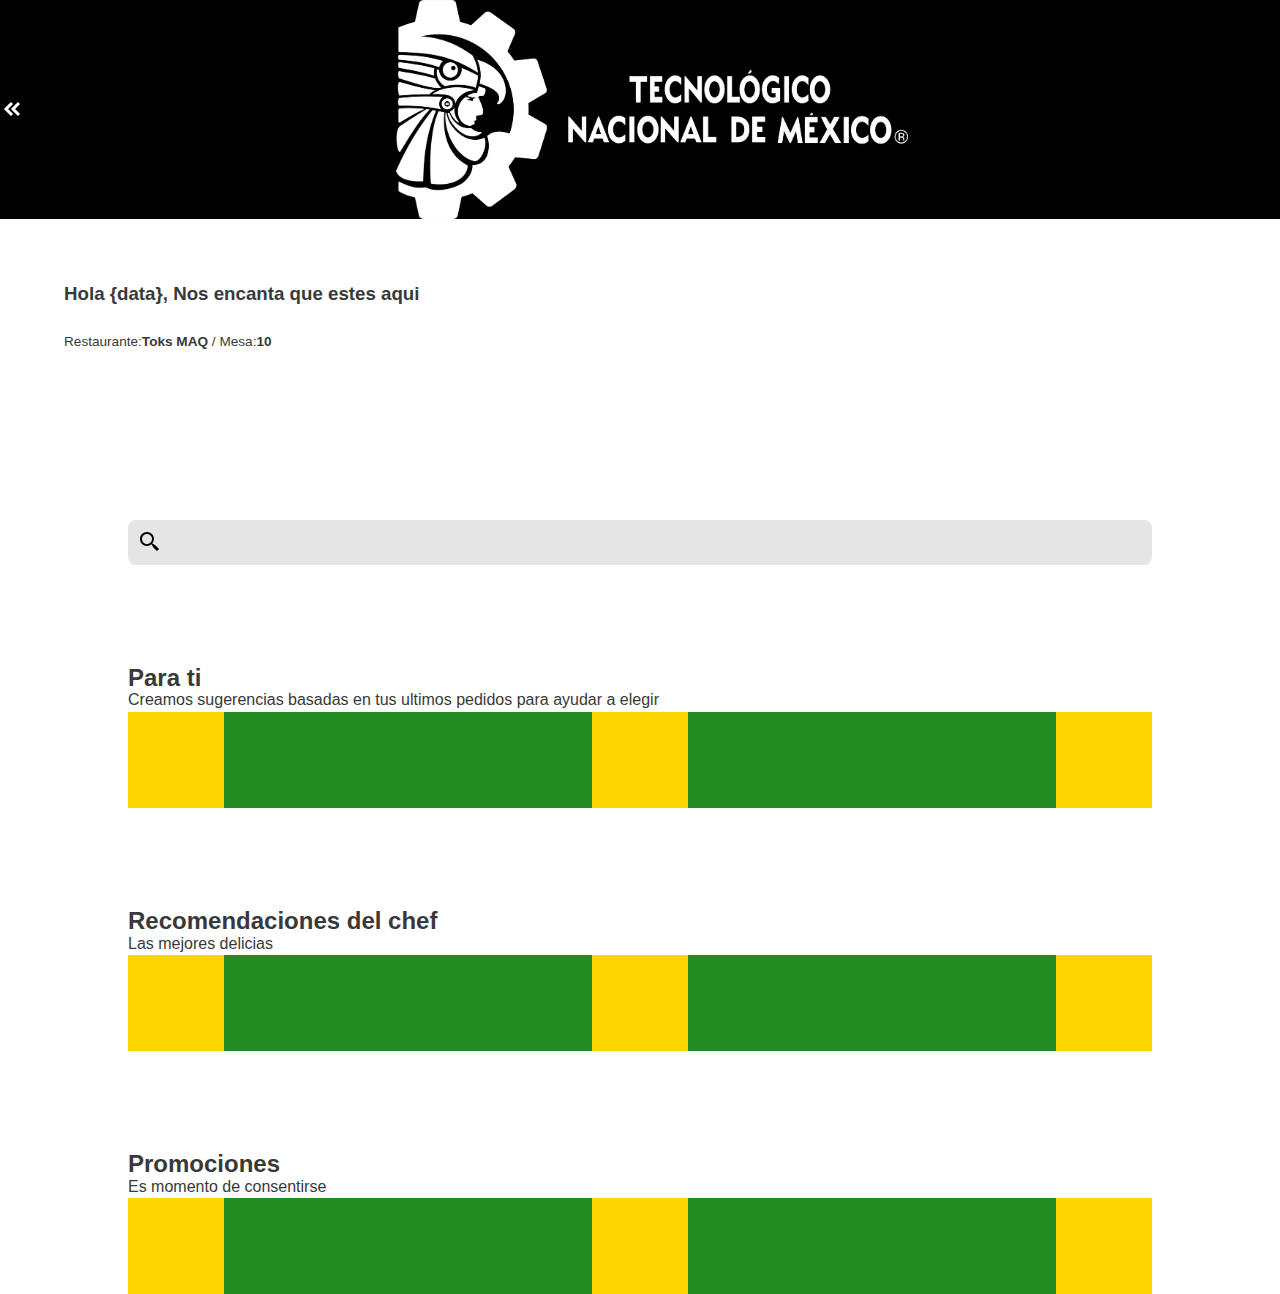
==== page2.html @ 2eafde2b "primer guardado" ====
<!DOCTYPE html>
<html lang="en">
<head>
    <meta charset="UTF-8">
    <meta http-equiv="X-UA-Compatible" content="IE=edge">
    <meta name="viewport" content="width=device-width, initial-scale=1.0">
    <title>Document</title>
    <link rel="stylesheet" href="./css/style.css">
</head>

<body>
    <header class="header">
        <a href="/index.html" class="header_button"><button><img src="./assets/arrow_close.svg" alt="header_button_img"></button></a>
        <img src="./assets/logo_blanco.png" class="header_img">
        <div></div>
    </header>

    <section class="saludo">
        <div class="saludo__div"><h3>Hola {data}, Nos encanta que estes aqui</h3></div>
        <div class="saludo__div2"><p>Restaurante:<strong>Toks MAQ</strong> / Mesa:<strong>10</strong></p></div>
    </section>

    <section class="buscardor">
        <input type="search" name="" id="" class="buscardor__input">
    </section>
    
    <section class="section">
        <div class="section__div">
            <h2 class="text">Para ti</h2>
            <p>Creamos sugerencias basadas en tus ultimos pedidos para ayudar a elegir</p>
            <div class="section__div2">
                <div class="div2_item"></div>
                <div class="div2_item"></div>
                <div class="div2_item"></div>
            </div>
        </div>
    </section>

    <section class="section">
        <div class="section__div">
            <h2 class="text">Recomendaciones del chef</h2>
            <p>Las mejores delicias</p>
            <div class="section__div2">
                <div class="div2_item"></div>
                <div class="div2_item"></div>
                <div class="div2_item"></div>
            </div>
        </div>
    </section>

    <section class="section">
        <div class="section__div">
            <h2 class="text">Promociones</h2>
            <p>Es momento de consentirse</p>
            <div class="section__div2">
                <div class="div2_item"></div>
                <div class="div2_item"></div>
                <div class="div2_item"></div>
            </div>
        </div>
    </section>

</body>
</html>
---- css/style.css ----
/* Aquí definimos las Custom properties */
:root {
  --negro: #393939;
  --blanco: #EAF1EA;
  /* Tipografía */
  --tipo-principal: Helvetica, Arial, sans-serif;
  --tipo-secundaria: Verdana;
}

/* Las adaptamos al modo oscuro */
@media (prefers-color-scheme: dark) {
  :root {
    --negro: #ececec;
  }
}
/* Opcional */
/* Configuramos si un usuario ha activado el modo alto contraste. (WD) */
/* Opcional */
/* Desactivamos los animations en el caso de que el usuario haya configurado el modo sin animation */
@media (prefers-reduced-motion: reduce) {
  * {
    -webkit-animation: none !important;
            animation: none !important;
    -webkit-transition: none !important;
    transition: none !important;
  }
}
/* Reseteamos los margin y paddings de todas las etiquetas */
* {
  margin: 0;
  padding: 0;
  border: 0;
  -webkit-box-sizing: border-box;
          box-sizing: border-box;
  vertical-align: baseline;
}

/* Evitamos problemas con las imagenes */
img, picture, video, iframe, figure {
  max-width: 100%;
  width: 100%;
  display: block;
  /* opcional */
  -o-object-fit: cover;
     object-fit: cover;
  /* opcional */
  -o-object-position: center center;
     object-position: center center;
}

/* Reseteamos los enlaces para funcionar como cajas... */
a {
  display: block;
  text-decoration: none;
  color: inherit;
  font-size: inherit;
}

/* ... excepto los que se encuentran en párrafos */
p a {
  display: inline;
}

/* Quitamos los puntos de los <li> */
li {
  list-style-type: none;
}

/* Configuramos anclas suaves */
html {
  scroll-behavior: smooth;
}

/* Desactivamos estilos por defecto de las principales etiquetas de texto */
/* h1, h2, h3, h4, h5, h6, p, span, a, strong, blockquote, i, b, u, em {
  font-size: 1em;
  font-weight: inherit;
  font-style: inherit;
  text-decoration: none;
  color: inherit;
} */

/* Evitamos problemas con los pseudoelementos de quotes */
blockquote:before, blockquote:after, q:before, q:after {
  content: "";
  content: none;
}

/* Configuramos el texto que seleccionamos */
::-moz-selection {
  background-color: var(--negro);
  color: var(--blanco);
}
::selection {
  background-color: var(--negro);
  color: var(--blanco);
}

/* Nivelamos problemas de tipografías y colocación de formularios */
form, input, textarea, select, button, label {
  font-family: inherit;
  font-size: inherit;
  -webkit-hyphens: auto;
      -ms-hyphens: auto;
          hyphens: auto;
  background-color: transparent;
  color: inherit;
  display: block;
  /* opcional */
}

/* Reseteamos las tablas */
table, tr, td {
  border-collapse: collapse;
  border-spacing: 0;
}

/* Evitamos problemas con los SVG */
svg {
  width: 100%;
  display: block;
  fill: currentColor;
}

/* (Probándolo, no usar en producción) En el caso de añadir una  */
/* p svg{
  display: inline;
  width: initial;
} */
/* Configuramos la tipografía para toda la web */
body {
  min-height: 100vh;
  font-size: 100%;
  font-family: var(--tipo-principal);
  color: var(--negro);
  /* opcional */
  line-height: 1.4em;
  /* opcional */
  -webkit-hyphens: auto;
      -ms-hyphens: auto;
          hyphens: auto;
  /* opcional */
  font-smooth: always;
  /* opcional */
  -webkit-font-smoothing: antialiased;
  /* opcional */
  -moz-osx-font-smoothing: grayscale;
}
/*############################################################################################################# */
.header{
    background: black;
    display: flex;
    justify-content: space-between;
    align-items: center;
}
.header_img{
  width: 40%;
}
.header_button{
  height: 50%;
}
.saludo{
  display: flex;
  flex-direction: column;
  align-items: center;
}
.saludo__div{
  margin-top: 5%;
  width: 90%;
}
.saludo__div2{
  margin-top: 2%;
  width: 90%;
  font-size: 85%;
}
.formulario{
  margin-top: 15%;
  display: flex;
  flex-direction: column;
  align-items: center;
}
.formulario__pregunta{
  width: 90%;
}
.formulario__form{
  margin-top: 5%;
  width: 90%;
}
.formulario__form_div{
  margin-top: 5%;
  display: flex;
  justify-content: space-between;
}

.div{
  margin-top: 60%;
  display: flex;
  flex-direction: column;
  align-items: center;
  
}
.div__btn{
  background: var(--negro);
  width: 50%;
  height: 5vh;
  border-radius: 10px;
}
.div__btn__a{
  color: var(--blanco);
}


/*###################################################################### */
.buscardor{
  display: flex;
  justify-content: center;
}
.buscardor__input{
  width: 80%;
  height: 5vh;
  margin-top: 13%;
}
input[type=search]{
  width: 80%;
  border: none;
  border-radius: 8px;
  background:  rgba(177, 177, 177, 0.329);
  background-image: url('/assets/search.svg');
  background-position: 10px 10px; 
  background-repeat: no-repeat;
  padding: 12px 20px 12px 40px;

}

.section{
  margin-top: 8%;
  display: flex;
  justify-content: center;
}
.section__div{
  width: 80%;
}
.section__div2{
  background: forestgreen;
  display: flex;
  justify-content: space-between;
}

.div2_item{
  background: gold;
  width: 6rem;
  height: 6rem;
}
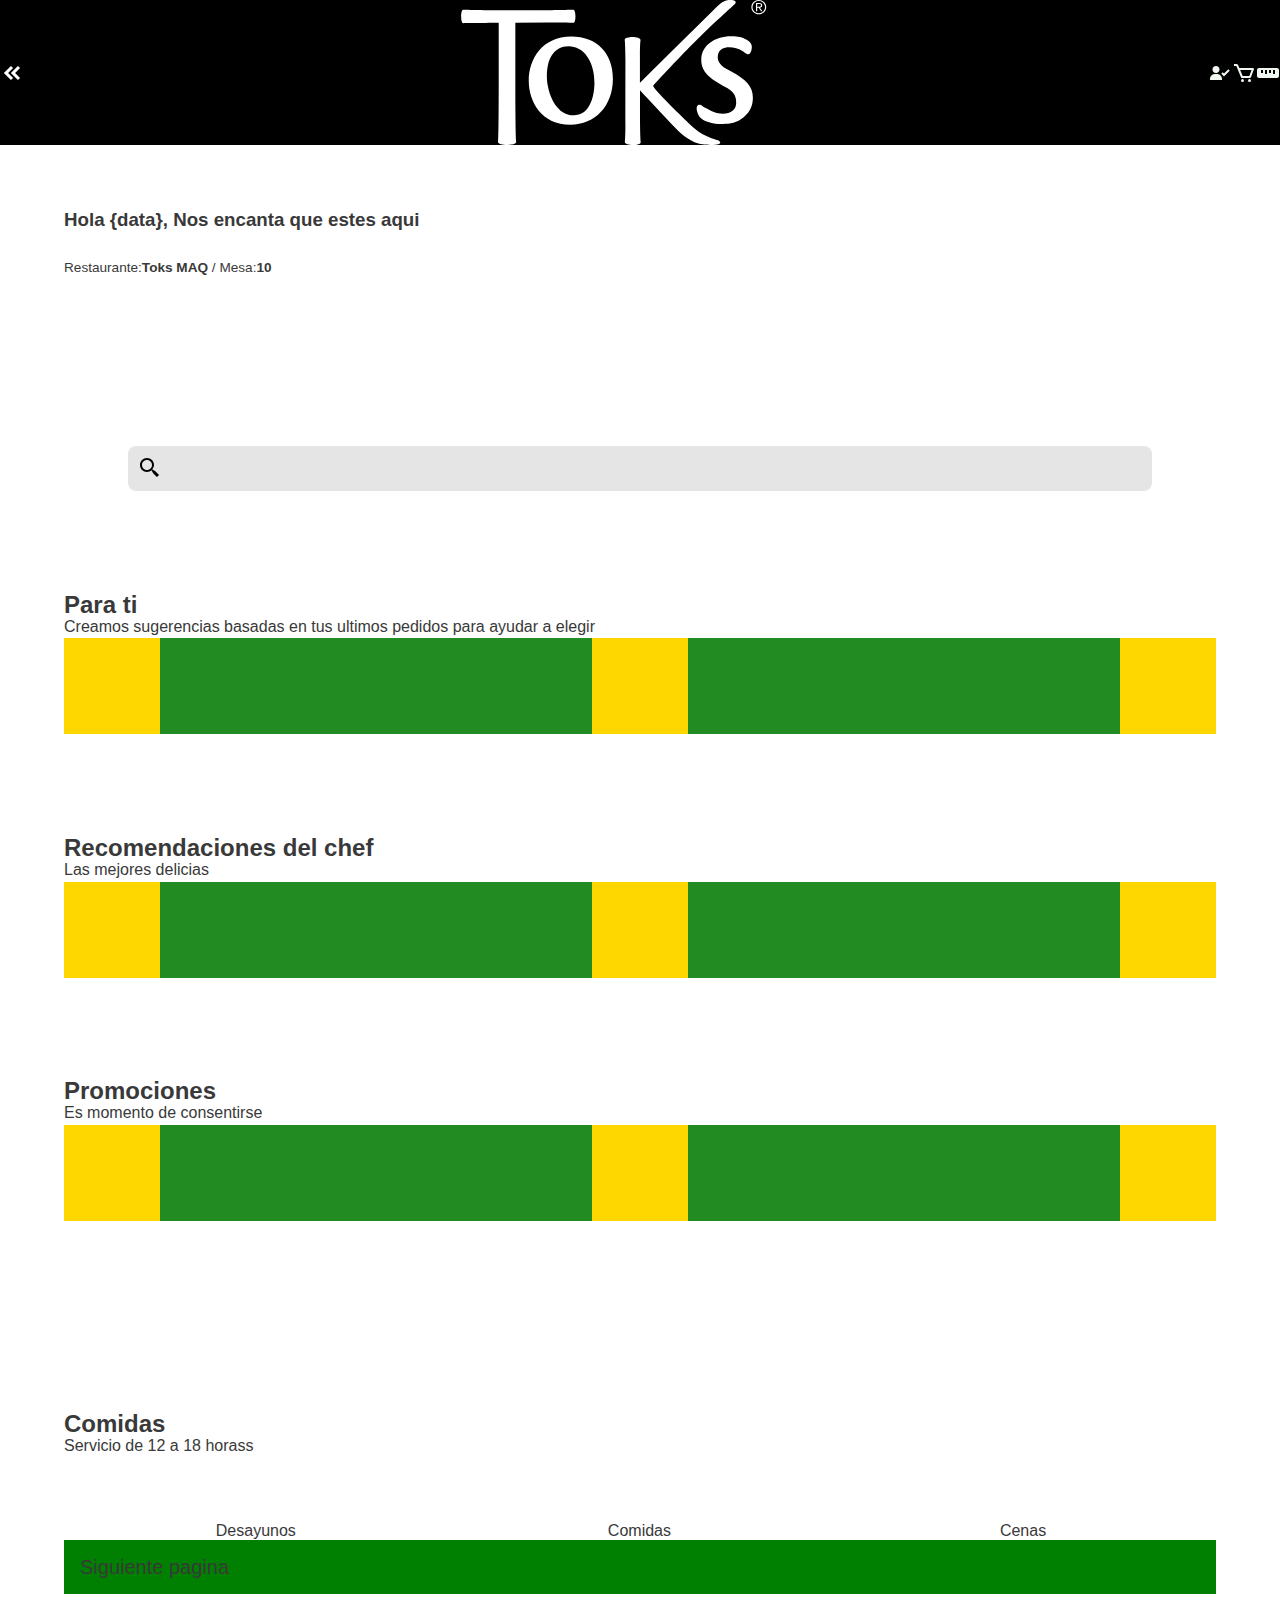
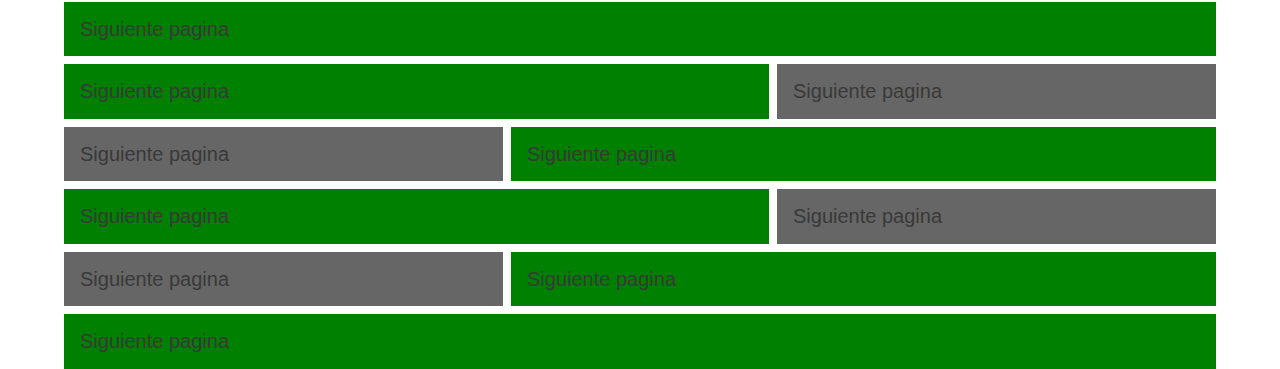
==== commit f6064ac9: "nuevos cambios" ====
--- a/page2.html
+++ b/page2.html
@@ -11,8 +11,12 @@
 <body>
     <header class="header">
         <a href="/index.html" class="header_button"><button><img src="./assets/arrow_close.svg" alt="header_button_img"></button></a>
-        <img src="./assets/logo_blanco.png" class="header_img">
-        <div></div>
+        <img src="./assets/toks-logo.svg" class="header_logo">
+        <div class="header__div">
+            <button class="header__div__button"><img src="./assets/person.svg" alt=""></button>
+            <button class="header__div__button"><img src="./assets/kart.svg" alt=""></button>
+            <button class="header__div__button"><img src="./assets//puntos.svg" alt=""></button>
+        </div>
     </header>
 
     <section class="saludo">
@@ -60,5 +64,33 @@
         </div>
     </section>
 
+    <section class="horario">
+
+        <div class="horario__div">
+            <h2 class="div__text">Comidas</h2>
+            <p>Servicio de 12 a 18 horass</p>
+        </div>
+
+        <div class="horario__opciones">
+            <button class="horario__opciones--click">Desayunos</button>
+            <button class="horario__opciones--click">Comidas</button>
+            <button class="horario__opciones--click">Cenas</button>
+        </div>
+
+        <div class="horario__opciones__div">
+            <div class="horario__opciones__div__item"><a href="/page3.html">Siguiente pagina</a></div>
+            <div class="horario__opciones__div__item"><a href="/page3.html">Siguiente pagina</a></div>
+            <div class="horario__opciones__div__item"><a href="/page3.html">Siguiente pagina</a></div>
+            <div class="horario__opciones__div__item"><a href="/page3.html">Siguiente pagina</a></div>
+            <div class="horario__opciones__div__item"><a href="/page3.html">Siguiente pagina</a></div>
+            <div class="horario__opciones__div__item"><a href="/page3.html">Siguiente pagina</a></div>
+            <div class="horario__opciones__div__item"><a href="/page3.html">Siguiente pagina</a></div>
+            <div class="horario__opciones__div__item"><a href="/page3.html">Siguiente pagina</a></div>
+            <div class="horario__opciones__div__item"><a href="/page3.html">Siguiente pagina</a></div>
+            <div class="horario__opciones__div__item"><a href="/page3.html">Siguiente pagina</a></div>
+            <div class="horario__opciones__div__item"><a href="/page3.html">Siguiente pagina</a></div>
+        </div>
+    </section>
+
 </body>
 </html>--- a/css/style.css
+++ b/css/style.css
@@ -152,12 +152,20 @@
     display: flex;
     justify-content: space-between;
     align-items: center;
+    position: sticky;
+    top: 0;
 }
 .header_img{
-  width: 40%;
+  width: 10%;
+}
+.header_logo{
+  width: 25%;
 }
 .header_button{
   height: 50%;
+}
+.header__div{
+  display: flex;
 }
 .saludo{
   display: flex;
@@ -216,7 +224,7 @@
   justify-content: center;
 }
 .buscardor__input{
-  width: 80%;
+  width: 90%;
   height: 5vh;
   margin-top: 13%;
 }
@@ -238,7 +246,7 @@
   justify-content: center;
 }
 .section__div{
-  width: 80%;
+  width: 90%;
 }
 .section__div2{
   background: forestgreen;
@@ -250,4 +258,188 @@
   background: gold;
   width: 6rem;
   height: 6rem;
+}
+
+.horario{
+  display: flex;
+  flex-direction: column;
+  align-items: center;
+  margin-top: 15%;
+}
+.horario__div{
+  width: 90%;
+}
+.horario__opciones{
+  margin-top: 5%;
+  width: 90%;
+  display: flex;
+}
+.horario__opciones--click{
+  width: 33.3%;
+}
+.horario__opciones--click:focus{
+  transition: all 0.2s ease-out;
+  border-bottom: 5px solid orange;
+  color: orange;
+}
+
+.horario__opciones__div{
+
+  width: 90%;
+  display: grid;
+  grid-template-columns: repeat(auto-fit,auto);
+  gap: .5rem;
+}
+.horario__opciones__div__item{
+  padding: 1rem;
+  font-size: 1.25rem;
+  background-color: #666;
+}
+
+.horario__opciones__div__item:nth-child(1){
+  background: green;
+  grid-column: span 3;
+}
+.horario__opciones__div__item:nth-child(2){
+  background: green;
+  grid-column: span 3;
+}
+.horario__opciones__div__item:nth-child(3){
+  background: green;
+  grid-column: span 2;
+}
+.horario__opciones__div__item:nth-child(6){
+  background: green;
+  grid-column: span 2;
+}
+.horario__opciones__div__item:nth-child(7){
+  background: green;
+  grid-column: span 2;
+}
+.horario__opciones__div__item:nth-child(10){
+  background: green;
+  grid-column: span 2;
+}
+.horario__opciones__div__item:nth-child(11){
+  background: green;
+  grid-column: span 3;
+}
+/*####################################################################### */
+.platillo{
+  position: relative;
+  background: red;
+  position: sticky;
+  top: 0;
+}
+.platillo::before{
+  background: rgba(0,0,0,.4);
+  width: 100%;
+  height: 100%;
+  position: absolute;
+  content: "";
+}
+.platillo__btn{
+  position: absolute;
+  left: 6%;
+  top: 45%;
+  background: transparent;
+}
+.platillo__div{
+  position: absolute;
+  left: 15%;
+  top: 44%;
+  color: var(--blanco);
+  font-size: 1.8rem;
+  
+}
+.promociones{
+  display: flex;
+  flex-direction: column;
+  align-items: center;
+}
+.promociones__div{
+  margin-top: 6%;
+  width: 90%;
+  display: flex;
+}
+.promociones__div__btn--click{
+  margin-left: 1rem;
+}
+.promociones__div__btn--click:focus{
+  transition: all 0.2s ease-out;
+  border-bottom: 1.5px solid orange;
+  color: orange;
+}
+.promociones__div__recomendacion{
+  margin-top: 3%;
+  background: rebeccapurple;
+  width: 90%;
+  display: flex;
+  justify-content: space-around;
+}
+.promociones__div__recomendacion__div{
+  background: gold;
+  width: 6rem;
+  height: 6rem;
+}
+
+.informacion{
+  display: flex;
+  flex-direction: column;
+  align-items: center;
+}
+.informacion__div{
+  width: 90%;
+}
+.informacion__div__h2{
+  margin-top: 5%;
+}
+.informacion__div__horario{
+  margin-top: 5%;
+  margin-bottom: 5%;
+  display: flex;
+  align-items: center;
+  height: 8vh;
+  border-radius: 8px;
+  background: rgba(248, 186, 72, 0.363);
+  border: 1px solid rgb(255, 81, 0);
+}
+.informacion__div__horario__span{
+  font-size: 85%;
+}
+.plato{
+  display: flex;
+  flex-direction: column;
+  align-items: center;
+}
+.plato__div{
+  margin-top: 10%;
+  width: 95%;
+  display: flex;
+  box-shadow: rgba(0, 0, 0, 0.24) 0px 3px 8px;
+}
+.plato__div__img{
+  width: 35%;
+}
+.plato__div__informacion{
+  width: 100%;
+  display: flex;
+  flex-direction: column;
+  align-items: center;
+}
+.plato__div__informacion__div{
+  margin-top: 7%;
+  width: 95%;
+  display: flex;
+  justify-content: space-between;
+}
+.plato__div__informacion__div__btn{
+  width: 35%;
+  border-radius: 5px;
+  background: orange;
+  color: var(--blanco );
+}
+.plato__div__informacion__div2{
+  margin-top: 5%;
+  width: 95%;
 }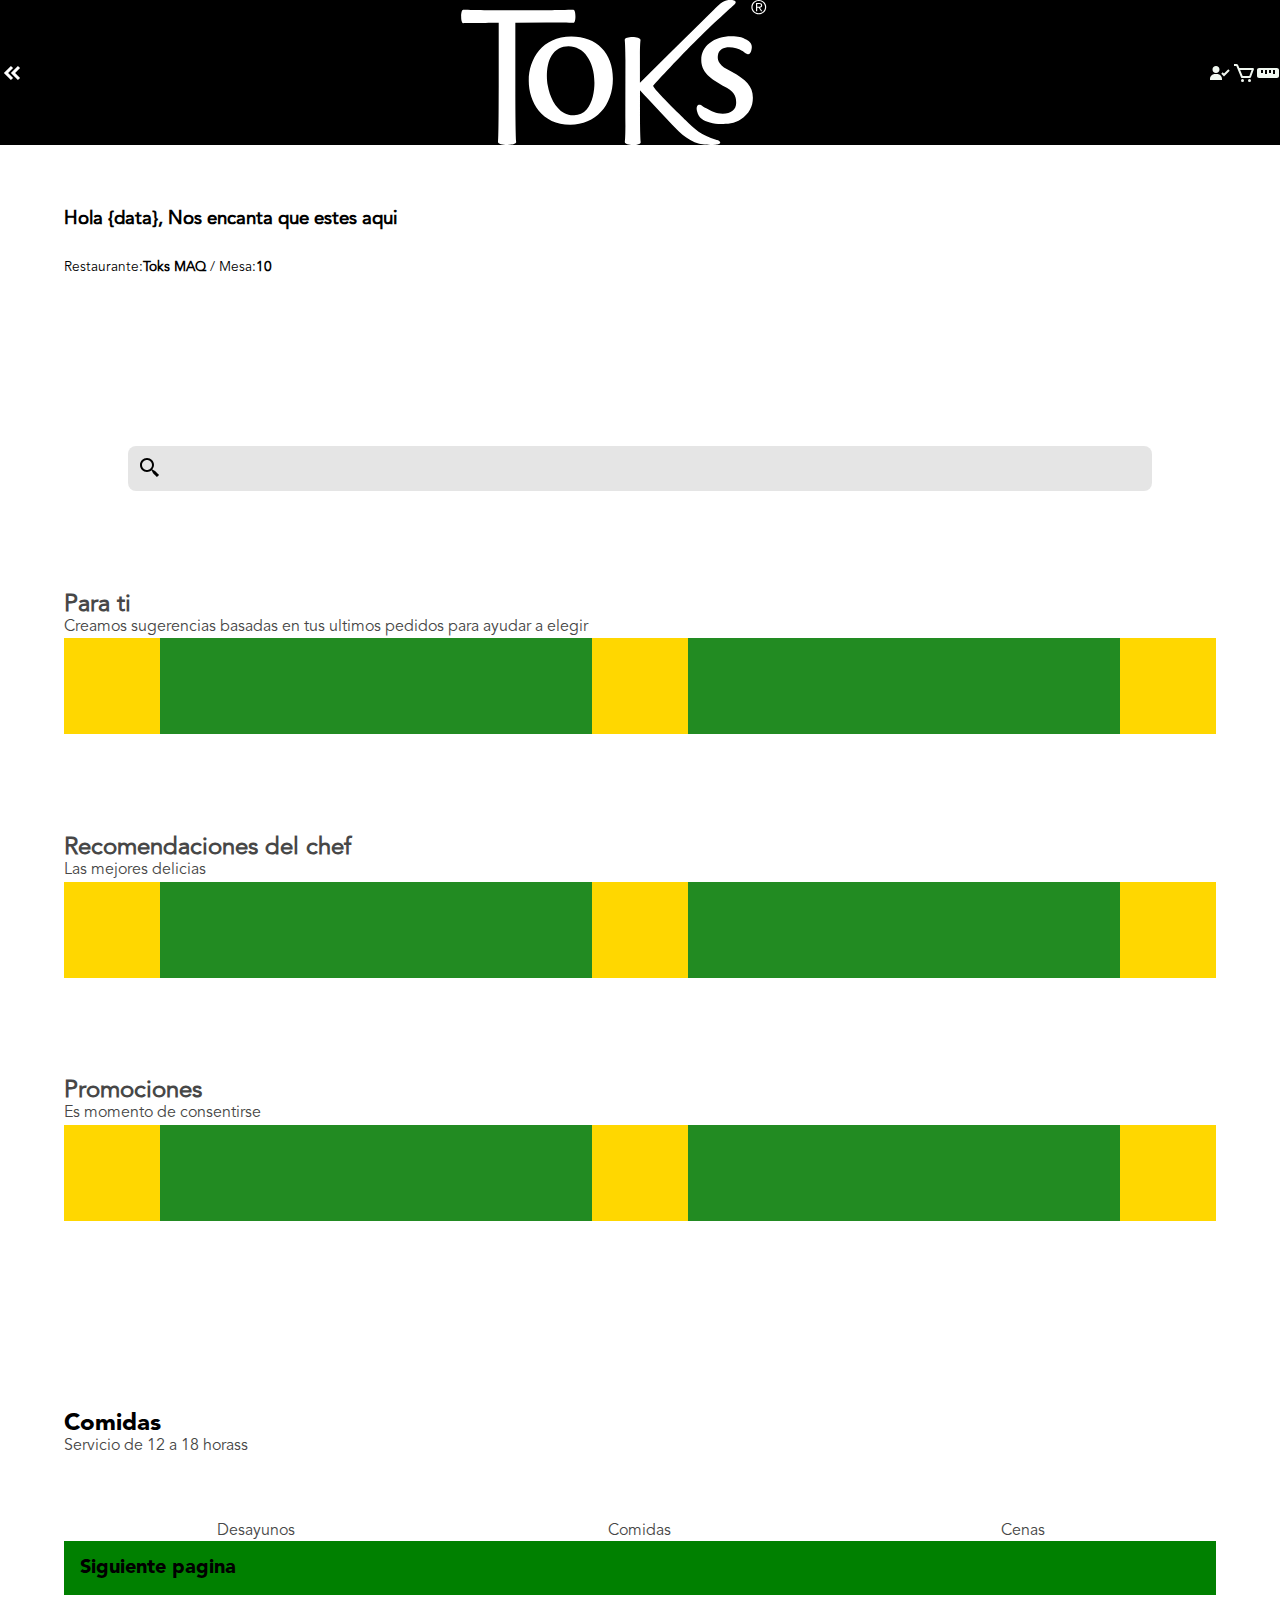
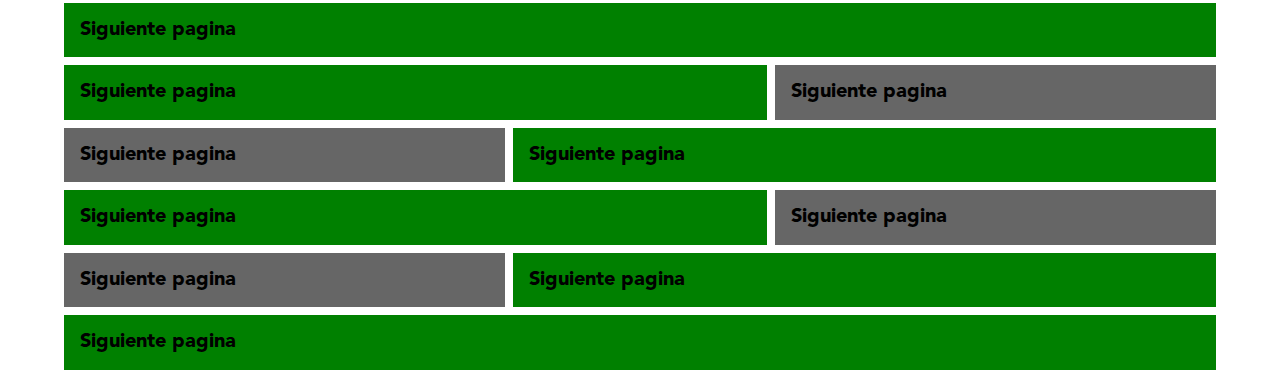
==== commit b7912bb4: "Actualizacion" ====
--- a/page2.html
+++ b/page2.html
@@ -68,7 +68,7 @@
 
         <div class="horario__div">
             <h2 class="div__text">Comidas</h2>
-            <p>Servicio de 12 a 18 horass</p>
+            <p class="div__p">Servicio de 12 a 18 horass</p>
         </div>
 
         <div class="horario__opciones">
--- a/css/style.css
+++ b/css/style.css
@@ -1,10 +1,27 @@
+@font-face {
+  font-family: Avenir-Black;
+  src: url(/css/AvenirLTStd-Black.otf);
+}
+@font-face {
+  font-family: Avernir-Book;
+  src: url(/css/AvenirLTStd-Book.otf);
+}
+
+@font-face {
+  font-family: Avenir-Roman;
+  src: url(/css/AvenirLTStd-Roman.otf);
+}
+
+
 /* Aquí definimos las Custom properties */
 :root {
-  --negro: #393939;
-  --blanco: #EAF1EA;
+  --negro: #000000;
+  --blanco: #ffffff;
+  --neo-gris: #474747;
   /* Tipografía */
-  --tipo-principal: Helvetica, Arial, sans-serif;
-  --tipo-secundaria: Verdana;
+  --tipo-principal: Avenir-Black;;
+  --tipo-secundaria: Avernir-Book;
+  --tipo-terciario: Avenir-Roman
 }
 
 /* Las adaptamos al modo oscuro */
@@ -148,7 +165,7 @@
 }
 /*############################################################################################################# */
 .header{
-    background: black;
+    background: #000000;;
     display: flex;
     justify-content: space-between;
     align-items: center;
@@ -171,6 +188,7 @@
   display: flex;
   flex-direction: column;
   align-items: center;
+  font-family: var(--tipo-terciario);
 }
 .saludo__div{
   margin-top: 5%;
@@ -180,12 +198,14 @@
   margin-top: 2%;
   width: 90%;
   font-size: 85%;
+  font-family: var(--tipo-secundaria);
 }
 .formulario{
   margin-top: 15%;
   display: flex;
   flex-direction: column;
   align-items: center;
+  font-family: var(--tipo-secundaria);
 }
 .formulario__pregunta{
   width: 90%;
@@ -247,6 +267,8 @@
 }
 .section__div{
   width: 90%;
+  font-family: var(--tipo-secundaria);
+  color: var(--neo-gris);
 }
 .section__div2{
   background: forestgreen;
@@ -266,6 +288,10 @@
   align-items: center;
   margin-top: 15%;
 }
+.div__p{
+  font-family: var(--tipo-secundaria);
+  color: var(--neo-gris);
+}
 .horario__div{
   width: 90%;
 }
@@ -273,6 +299,8 @@
   margin-top: 5%;
   width: 90%;
   display: flex;
+  font-family: var(--tipo-secundaria);
+  color: var(--neo-gris);
 }
 .horario__opciones--click{
   width: 33.3%;
@@ -361,6 +389,8 @@
   margin-top: 6%;
   width: 90%;
   display: flex;
+  font-family: var(--tipo-secundaria);
+  color: var(--neo-gris);
 }
 .promociones__div__btn--click{
   margin-left: 1rem;
@@ -393,6 +423,7 @@
 }
 .informacion__div__h2{
   margin-top: 5%;
+  font-family: var(--tipo-principal);
 }
 .informacion__div__horario{
   margin-top: 5%;
@@ -403,9 +434,11 @@
   border-radius: 8px;
   background: rgba(248, 186, 72, 0.363);
   border: 1px solid rgb(255, 81, 0);
+  font-family: var(--tipo-secundaria);
 }
 .informacion__div__horario__span{
   font-size: 85%;
+  font-family: var(--tipo-secundaria);
 }
 .plato{
   display: flex;
@@ -432,14 +465,132 @@
   width: 95%;
   display: flex;
   justify-content: space-between;
+  font-family: var(--tipo-terciario);
 }
 .plato__div__informacion__div__btn{
   width: 35%;
   border-radius: 5px;
-  background: orange;
+  background: #F58220;
   color: var(--blanco );
 }
 .plato__div__informacion__div2{
   margin-top: 5%;
   width: 95%;
+  font-family: var(--tipo-secundaria);
+}
+/*####################################################################### */
+.header2{
+  background: black;
+  display: flex;
+  justify-content: space-between;
+  align-items: center;
+  position: sticky;
+  top: 0;
+  height: 10vh;
+}
+.header2__h3{
+  color: var(--blanco);
+}
+.header2_img{
+width: 10%;
+}
+.header2_logo{
+width: 25%;
+}
+.header2_button{
+height: 50%;
+}
+.header2__div{
+display: flex;
+}
+.comida__p{
+  background: orangered;
+  color: var(--blanco);
+  width: 30%;
+  height: 6%;
+  border-radius: 8px;
+  display: flex;
+  justify-content: center;
+  align-items: center;
+  position: absolute;
+  top: 33%;
+  left: 60%;
+}
+.informe{
+  display: flex;
+  flex-direction: column;
+  align-items: center;
+  margin-top: 10%;
+}
+.informe__div{
+  width: 90%;
+}
+.informe__div__p{
+  margin-top: 5%;
+  font-family: var(--tipo-secundaria);
+}
+.informe__div__informacion{
+  display: flex;
+  margin-top: 3%;
+  font-size: 70%;
+  font-style: italic;
+  color: gray;
+  font-family: var(--tipo-terciario);
+}
+.informe__div__informacion__img{
+  width: 8%;
+  padding: 4px 0px 0px 5px;
+}
+.iniciar{
+  margin-top:12%;
+}
+.iniciar__div{
+  display: flex;
+  margin-top: 5%;
+  
+}
+.iniciar__div__img{
+  width: 8%;
+}
+.iniciar__div__p{
+  font-family: var(--tipo-secundaria);
+}
+.informe__btn{
+  margin-top: 50%;
+  background: var(--negro);
+  width: 80%;
+  height: 4vh;
+  display: flex;
+  justify-content: center;
+  align-items: center;
+  border-radius: 10px;
+  color: var(--blanco);
+}
+/*################################################# */
+.proceso{
+  background: red;
+  display: flex;
+  flex-direction: column;
+  align-items: center;
+
+}
+.proceso__div{
+  display: flex;
+  justify-content: space-between;
+  background: greenyellow;
+  width: 90%;
+}
+.proceso__div__p{
+  color: orange;
+}
+.proceso__div2{
+  background: green;
+  width: 90%;
+}
+.proceso__producto{
+  background: brown;
+  width: 90%;
+}
+.proceso_producto__div{
+  background: white;
 }